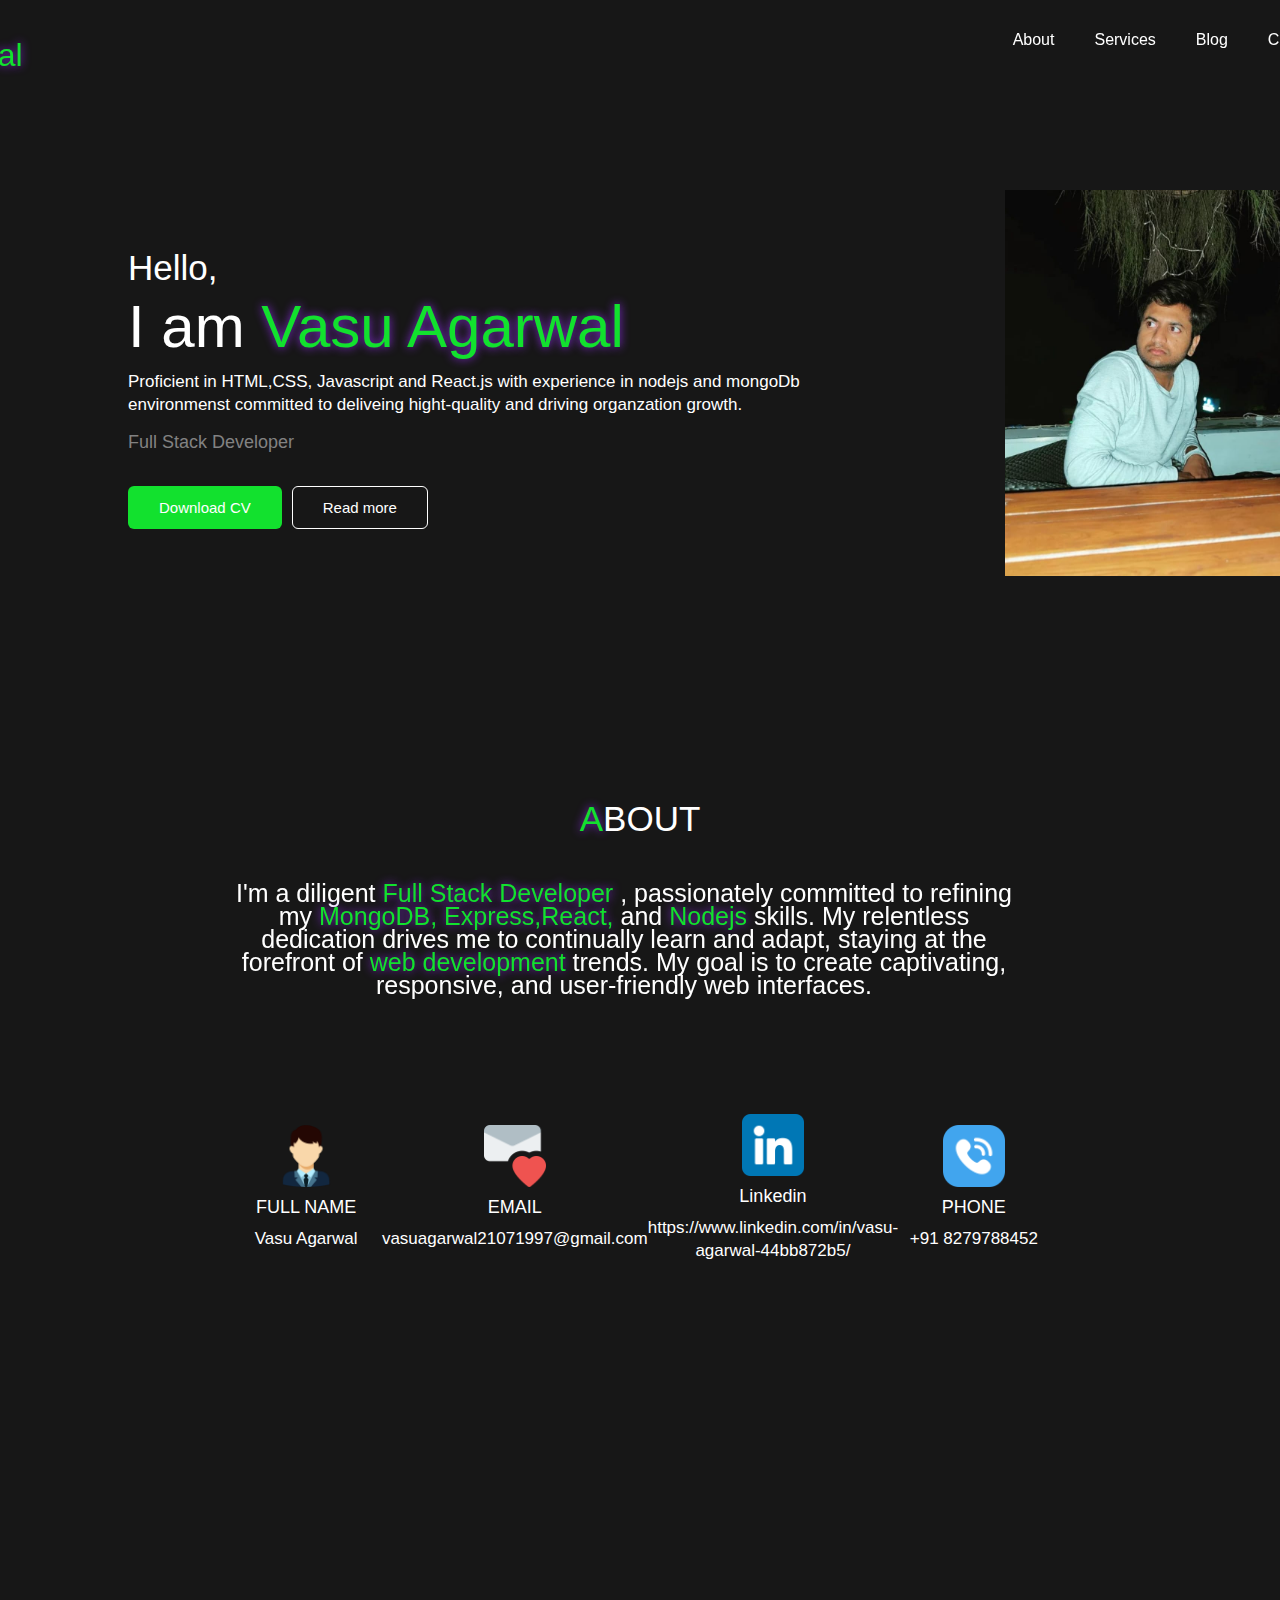
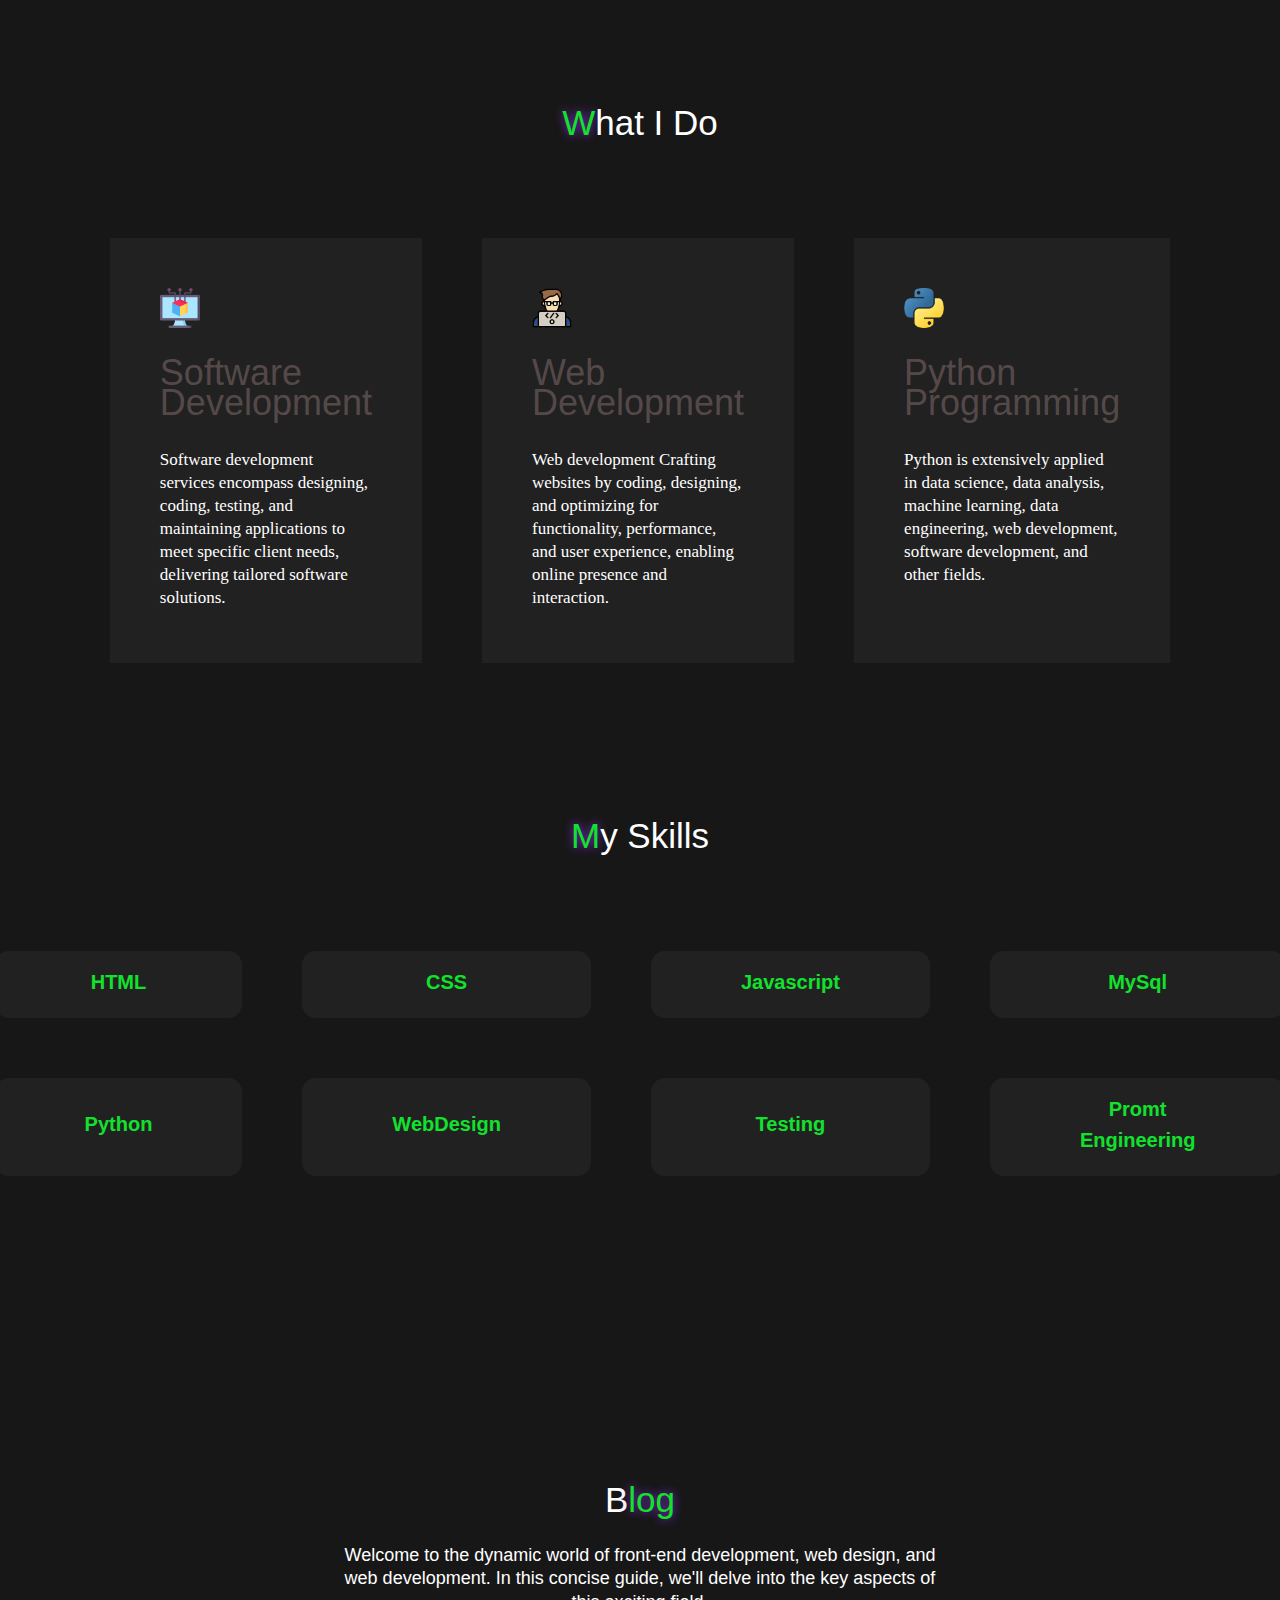
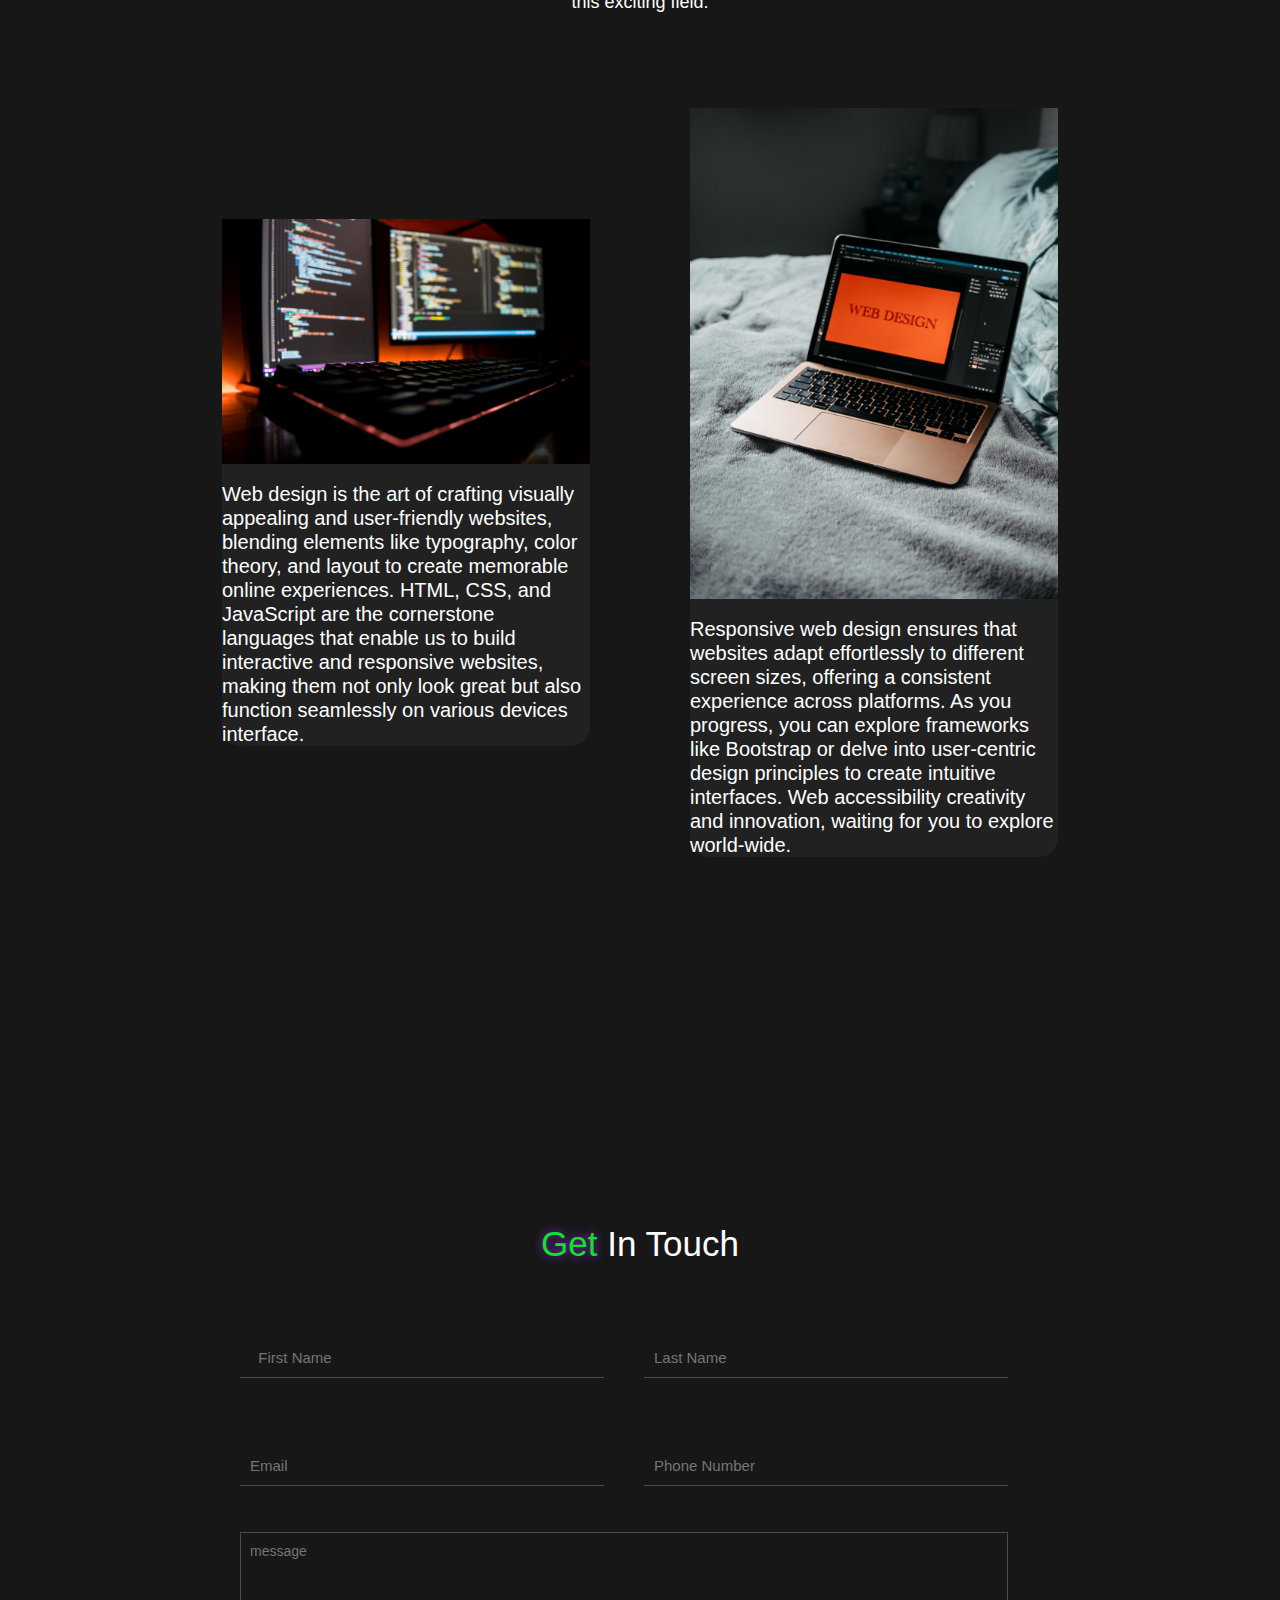
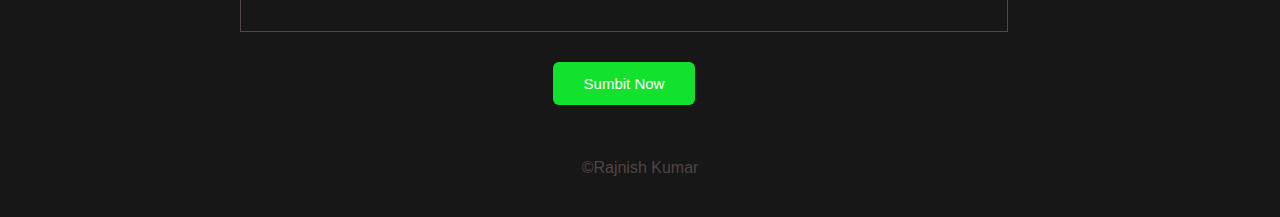
==== level1/task2/portfolio.html @ 6e30e871 "initial changes" ====
<!DOCTYPE html>
<html lang="en">

<head>
    <meta charset="UTF-8">
    <meta name="viewport" content="width=device-width, initial-scale=1.0">
    <link rel="stylesheet" href="app.css">
    <link rel="stylesheet" href="https://cdnjs.cloudflare.com/ajax/libs/font-awesome/6.4.2/css/all.min.css"/>
    <title>Portfolio</title>


</head>

<body>
    <nav>
        <div class="container nav-container">
            <a href="" class="logo">
                <h2 style="margin-left: 50px;">Vasu<span> Agarwal</span></h2>
            </a>
            <ul>
                <li><a href="#About">About </a></li>
                <li><a href="#Services">Services</a></li>
                <li><a href="#Blog">Blog</a></li>
                <li><a href="#Contact">Contact </a></li>

            </ul>
        </div>
    </nav>
    <header>
        <div class="header-container container">
            <div class="header-left">
                <h1>
                    Hello,

                    <p class="name"> I am <span>Vasu Agarwal</span></p>
                </h1>
                <p>Proficient in HTML,CSS, Javascript and React.js with
                    experience in nodejs and mongoDb<br> environmenst
                    committed to deliveing hight-quality and driving organzation growth.
                </p>

                <h5>Full Stack Developer</h5>
                <br>
                <div class="header-action-aria">
                    <a href="cv.pdf" download class="btn btn-primary">Download CV</a>
                    <a href="" class="btn">Read more</a>
                </div>
            </div>
            <div class="header-right">
                <img src="pic22.jpeg" alt="">
            </div>
    </header>

    <section id="About">
        <h1><span>A</span>BOUT</h1>
        <div class="container about-container">
            <p>I'm a diligent <span>Full Stack Developer </span>, passionately committed to refining my <span> MongoDB, Express,React,
                </span> and <span> Nodejs </span> skills. My
                relentless dedication drives me to continually learn and adapt, staying at the forefront of <span>web
                    development</span> trends. My goal is to create captivating, responsive, and user-friendly web
                interfaces.</p>
        </div>
        <div class="about-content">
            <article class="about-article">
                <img src="man.png" alt="">
                <h5>FULL NAME</h5>
                <p>Vasu Agarwal</p>

            </article>
            <article class="about-article">
                <img src="email.png" alt="">
                <h5>EMAIL</h5>
                <p>vasuagarwal21071997@gmail.com </p>

            </article>
            <article class="about-article">
                <img src="linkedin.png" alt="">
                <h5>Linkedin</h5>
                <p>https://www.linkedin.com/in/vasu-agarwal-44bb872b5/</p>

            </article>
            <article class="about-article">
                <img src="telephone-call.png" alt="">
                <h5>PHONE </h5>
                <p>+91 8279788452</p>

            </article>
        </div>
    </section>


    <section id="Services">
        <h1><span>W</span>hat I Do</h1>

        <div class="container services-container">
            <article class="services-article">
                <img src="software.png" alt="">
                <h2>Software Development</h2>
                <p>Software development services encompass designing, coding, testing, and maintaining applications to
                    meet specific client needs, delivering tailored software solutions.</p>
            </article>
            <article class="services-article">
                <img src="coding.png" alt="">
                <h2>Web
                    Development</h2>
                <p>Web development

                    Crafting websites by coding, designing, and optimizing for functionality, performance, and user
                    experience, enabling online presence and interaction.</p>
            </article>
            <article class="services-article">
                <img src="python.png" alt="">
                <h2>Python Programming</h2>
                <p>

                 Python is extensively applied in data science, data analysis, machine learning, data engineering, web development, software development, and other fields.</p>
            </article>
        </div>
    </section>

    <section id="skills">
        <h1> <span>M</span>y Skills</h1>
        <div class="container skills-container">
            <article class="skill-article">

                <h4>HTML </h4>
            </article>
            <article class="skill-article">

                <h4>CSS</h4>
            </article>
            <article class="skill-article">

                <h4>Javascript</h4>
            </article>
            <article class="skill-article">

                <h4>MySql</h4>
            </article>
            <article class="skill-article">

                <h4>Python</h4>
            </article>
            <article class="skill-article">

                <h4>WebDesign</h4>
            </article>
            <article class="skill-article">

                <h4>Testing</h4>
            </article>
            <article class="skill-article">

                <h4>Promt Engineering</h4>
            </article>

        </div>
    </section>


    <section id="Blog">
        <div class="row">
            <div class="header">
                <h1>B<span>log</span></h1>
                <p>Welcome to the dynamic world of front-end development, web design, and web development. In this
                    concise guide, we'll delve into the key aspects of this exciting field.</p>
            </div>
            <div class="content">
                <div class="card">

                    <img src="web design (1).jpg" alt="">
                    <br>
                    <p>
                        Web design is the art of crafting visually appealing and user-friendly websites, blending
                        elements like typography, color theory, and layout to create memorable online experiences. HTML,
                        CSS, and JavaScript are the cornerstone languages that enable us to build interactive and
                        responsive websites, making them not only look great but also function seamlessly on various
                        devices interface.

                    </p>
                </div>
                <div class="card">

                    <img src="web design (2).jpg" alt="">
                    <br>
                    <p>
                        Responsive web design ensures that websites adapt effortlessly to different screen sizes,
                        offering a consistent experience across platforms. As you progress, you can explore frameworks
                        like Bootstrap or delve into user-centric design principles to create intuitive interfaces. Web
                        accessibility creativity and innovation, waiting for you to explore world-wide.

                    </p>
                </div>
            </div>
        </div>
    </section>
    <section id="Contact">
        <h1> <span>Get</span> In Touch</h1>
        <div class="contatact-container container">
            <form>
                <div class="form-top">
                    <input type="text" placeholder="  First Name" required>
                    <input type="text" placeholder="Last Name" required>
                    <input type="email" placeholder="Email" required>
                    <input type="number" placeholder="Phone Number" required>

                </div>
                <div class="form-bottom">
                    <textarea name="message" placeholder="message"></textarea>
                    <button type="submit" class="btn btn-primary">Sumbit Now</button>
                </div>
            </form>
        </div>
    </section>
    <footer>
        &copy;Rajnish Kumar

    </footer>
    <script src="script.js"></script>

</body>
</html>
---- level1/task2/app.css ----
* {
    margin: 0;
    padding: 0;
    box-sizing: border-box;
    text-decoration: none;
    list-style: none;
    font-family: 'Trebuchet MS', 'Lucida Sans Unicode', 'Lucida Grande', 'Lucida Sans', Arial, sans-serif;
    outline: none;
}
:root{
    --color-white:#ffffff;
    --color-light:#828282;
    --color-primary:#12e12e;
    --color-dark:#212121;
    --color-border:#7e686895;
    --color-bg:#171717;

}
body{
    background: var(--color-bg);
    color: var(--color-white);
}
  h1{
    font-size: 35px;
    font-weight: 400;
    color: white;
    line-height: 30px;
    margin: 1rem 0;
    
    
 }
h2{
    font-size: 36px;
    font-weight: 500;
    line-height: 30px;
    color:var(--color-border);

}
h4{
    font-size: 20px;
    font-weight: 600;
    line-height: 31px;
    color:var(--color-primary);

}
h5{
    font-size: 18px;
    font-weight: 500;
    line-height: 20px;
    color:white;

}
p{
    color:var(--color-white);
    font-size: 17px;
    line-height: 23px;
}
.btn{
    
    display: inline-block;
    width: fit-content;
    border: 1px solid white;
    padding: 12px 30px;
    font-size: 15px;
    font-weight: 500;
    transition: .4s ease;
    color:#ffff;
    border-radius: 6px;
}
.btn:hover{
    background: white;
    color: var(--color-bg);
    border-color:transparent ;
}
.btn-primary{
    background: var(--color-primary);
    border-color: transparent;
    
}
.container{
    max-width: 160px;
    width: 90%;
    margin: 0 auto;
    
}
nav{
    height: 5rem;
    width: 100%;
    position:fixed ;
    top:0;
    right: 0;
    
}
.nav-container  {
  
  height: 100%;
  justify-content: center;
  align-items: center;
  display: flex;

}

ul {
    display: block;
    list-style-type: disc;
    margin-block-start: 1em;
    margin-block-end: 1em;
    margin-inline-start: 950px;
    margin-inline-end:100px;
    padding-inline-start: 40px;
    
}
.logo h2{
    color: white;
    font-size: 32px;
}
.nav-container ul{
    display: flex;
    align-items: center;
    gap:40px;
}
.nav-container ul li a{
    color: #ffffff;
    font-size: 16px;
    font-weight: 400;
    transition: .4s ease;
    
}
.nav-container ul li a:hover{
    color:var(--color-primary);
}
span{
     
    color: var(--color-primary);
    text-shadow:0 0 10px blueviolet;
    
}
header{
    margin-top: 190px;
    

    
}


.header-container{
    display: grid;
    grid-template-columns: 548% 120%;
    align-items: center;
    margin-left: 10%;
}
img{
    width: 170%;
    display: block;
    
    
}
.header-container p{
    width: 90%;
    margin: 2rem 0 1rem;
    font-style:normal;
}
.name{
    width: 50px;
    font-size: 60px;
    font-weight: 500;
}
.header-container h5{
    margin: 1rem 0;
    color: var(--color-light);
}
.header-action-aria{
    display: flex;
    gap: 10px;
    align-items: center;
}
#About{
    padding-top:70px;
}
section>h1{
    text-align: center;
    margin-bottom: 44px;
    margin-top: 158px;
}
.about-container p{
    
    margin: 4px auto;
    width: 62%;
    position: absolute;
    margin-left: -26%;
    font-style:normal;
    font-weight: 55px;
    text-align: center;
    font-size: 25px;

    
}
    
    

.about-content{
margin-top: 600%;
display: grid;
margin: 280px 18%;
grid-template-columns: repeat(4,1fr);
justify-content: center;
align-items: center;



}
.about-article{
    display: flex;
    justify-content: center;
    align-items: center;
    flex-direction: column;
    margin: auto;
    gap: 10px;
    text-align: center;
}
.about-article img{
    width: 62px;
}
#Services{
    padding-top: 8px;
    
}

.services-container{
    display: grid;
    grid-template-columns: repeat(3,1fr);
    gap:60px;
    margin-top: 100px;
   justify-content: center;
}
.services-article{
    background: var(--color-dark);
    display: flex;
    flex-direction: column;
    gap: 30px;
    padding: 50px;
    border-bottom: 4px solid transparent;
}
.services-article:hover{
    border-color: var(--color-primary);
}
.services-article img{
    width: 40px;
}
.services-article p{
    font-family:'Times New Roman', Times, serif;
}









#skills{
    padding-top: -1px;
    
}

.skills-container{
    display: grid;
    grid-template-columns: repeat(4,1fr);
    gap:60px;
    margin-top: 100px;
   justify-content: center;
   text-align: center;

}
.skill-article{
    background: var(--color-dark);
    display: flex;
    flex-direction: column;
    text-align: center;
    justify-content: center;
    padding:16px 90px;
    border-radius: 14px;
    
    border-bottom: 4px solid transparent;
}
.skill-article:hover{
    border-color: var(--color-primary);
    
}

#Blog .row{
    width: 80%;
    margin: auto;
}
#Blog .row .header{
    width: 60%;
    text-align: center;
    margin: auto;
}
#Blog .row .header h1{
   padding-top: 280px;
   gap: 19px;
}
 .header h1{
  margin:29px ;
}
#Blog .row .header p{
    margin-top: 15px;
    font-size: 18px;
    line-height: 1.3;
}
.content .card img{
    width: 100% ;
    height: auto;
}
.content .card p{
    font-size: 20px;
    line-height: 1.2;
}
.content{
 display: flex;
  align-items:center;
  justify-content:space-between;
  margin: 44px;
  
}
.content .card{
    flex: 2;
    margin: 50px 50px;
    box-shadow: 0px  4px 0px rgba(0,0,0,0,1);
    background-color: #212121;
    border-radius: 19px;
}


#Contact{
    padding-top: 120px;
}
.contatact-container{
    margin-top: 80px;
}
form{
    width: 60%;
    margin: 0 auto;
    position: absolute;
    margin-left: -25%;
}
.form-top{
    display: grid;
    grid-template-columns: 1fr 1fr;
    gap:40px
}
form input{
    padding: 10px;
    background: transparent;
    margin-bottom: 30px;
    color: var(--color-light);
    border: none;
    box-shadow: 0 1px 0 0 var(--color-border);
    transition: .4s ease;
    font-size: 15px;
    line-height: 18px;
    font-weight: 500;
}
form input:focus{
    border-bottom: 1px solid blueviolet;
    color:var(--color-primary);
    box-shadow: none;
}
.form-bottom{
    display: flex;
    flex-direction: column;
    gap: 30px;
    align-items: center;
}
.form-bottom textarea{
    width: 100%;
    padding: 9px;
    height: 100px;
    background: transparent;
    resize: none;
    font-size: 14px;
    line-height: 18px;
    font-weight: 500;
    margin-top: 17px;
    border: 1px solid var(--color-border);
    color: var(--color-primary);
}
.form-bottom textarea :focus{
border-bottom: 1px solid blueviolet;
}

footer{
    margin-top:500px ;
    margin-bottom: 40px ;
    text-align: center;
    color:var(--color-border);
}
.naWinScroll{
    background: var(--color-dark);
    box-shadow: 0 0.1rem rgba(0,0,0,0,7);
}
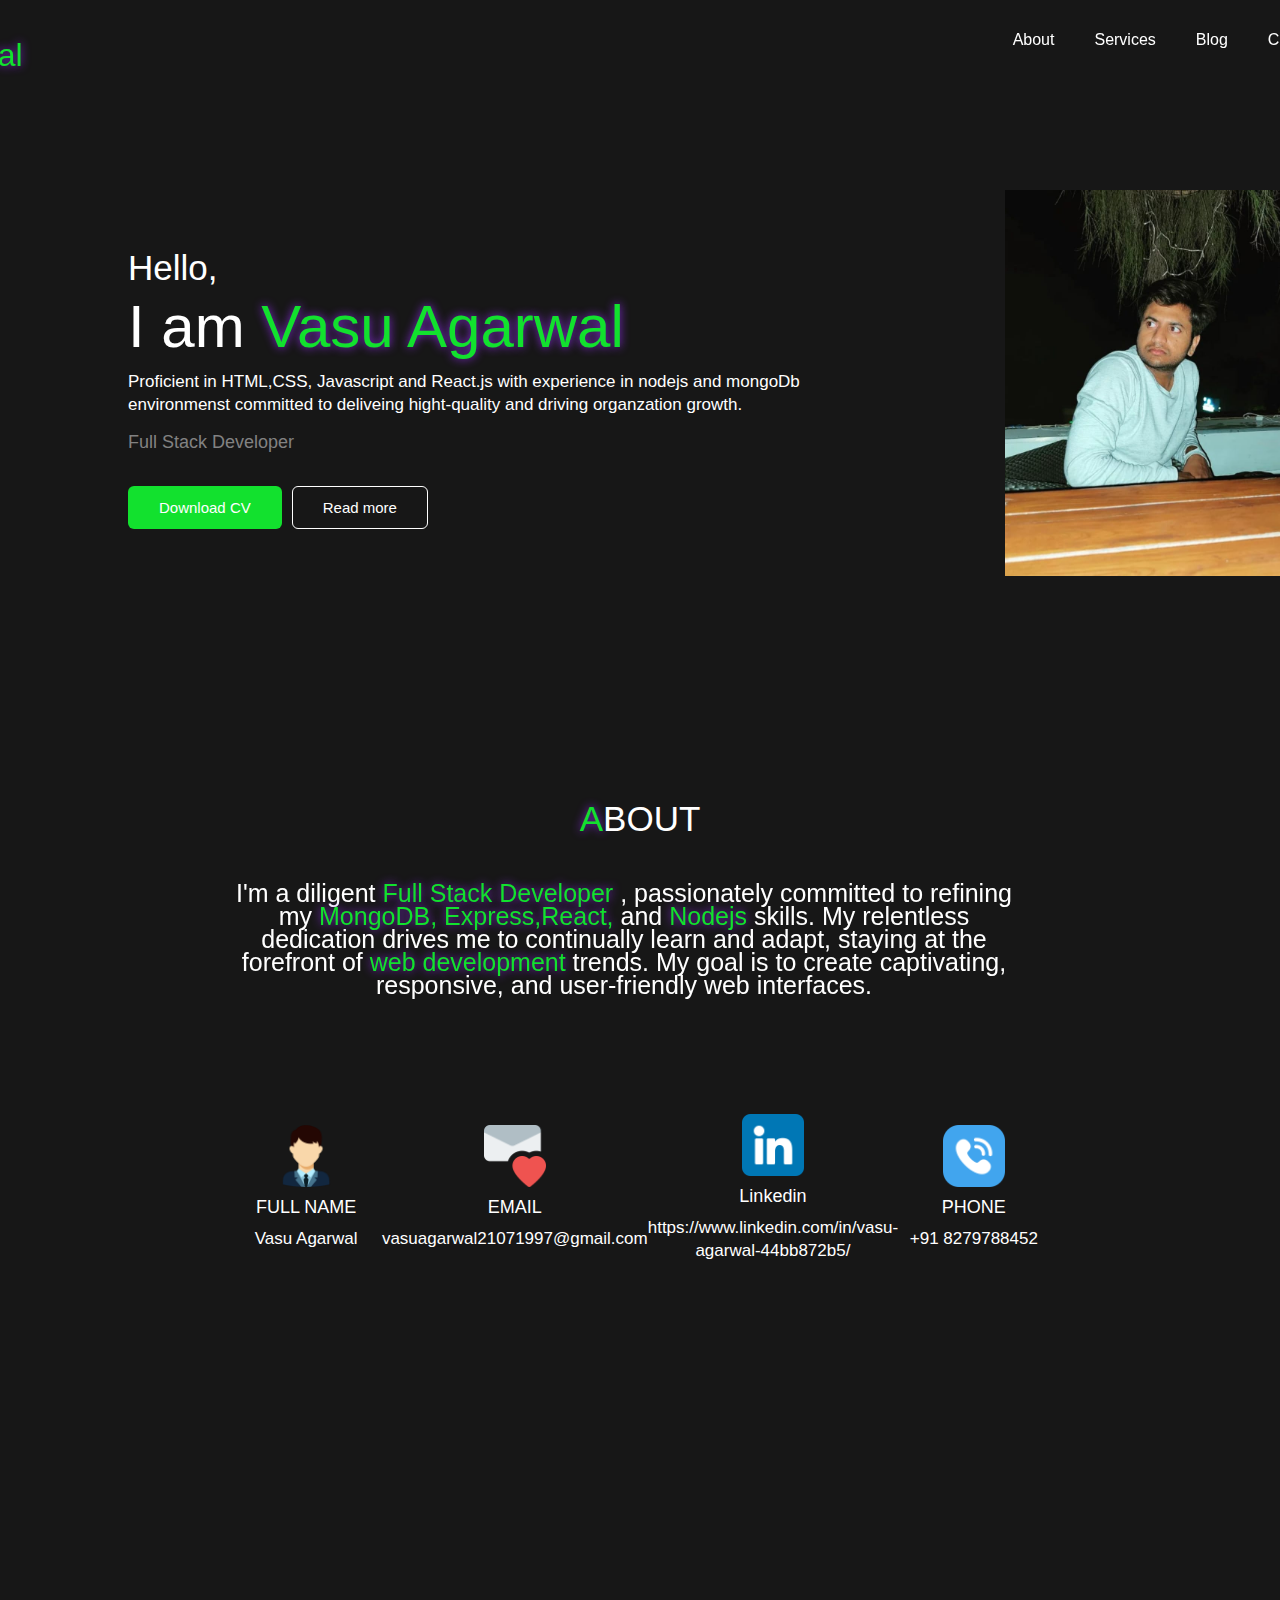
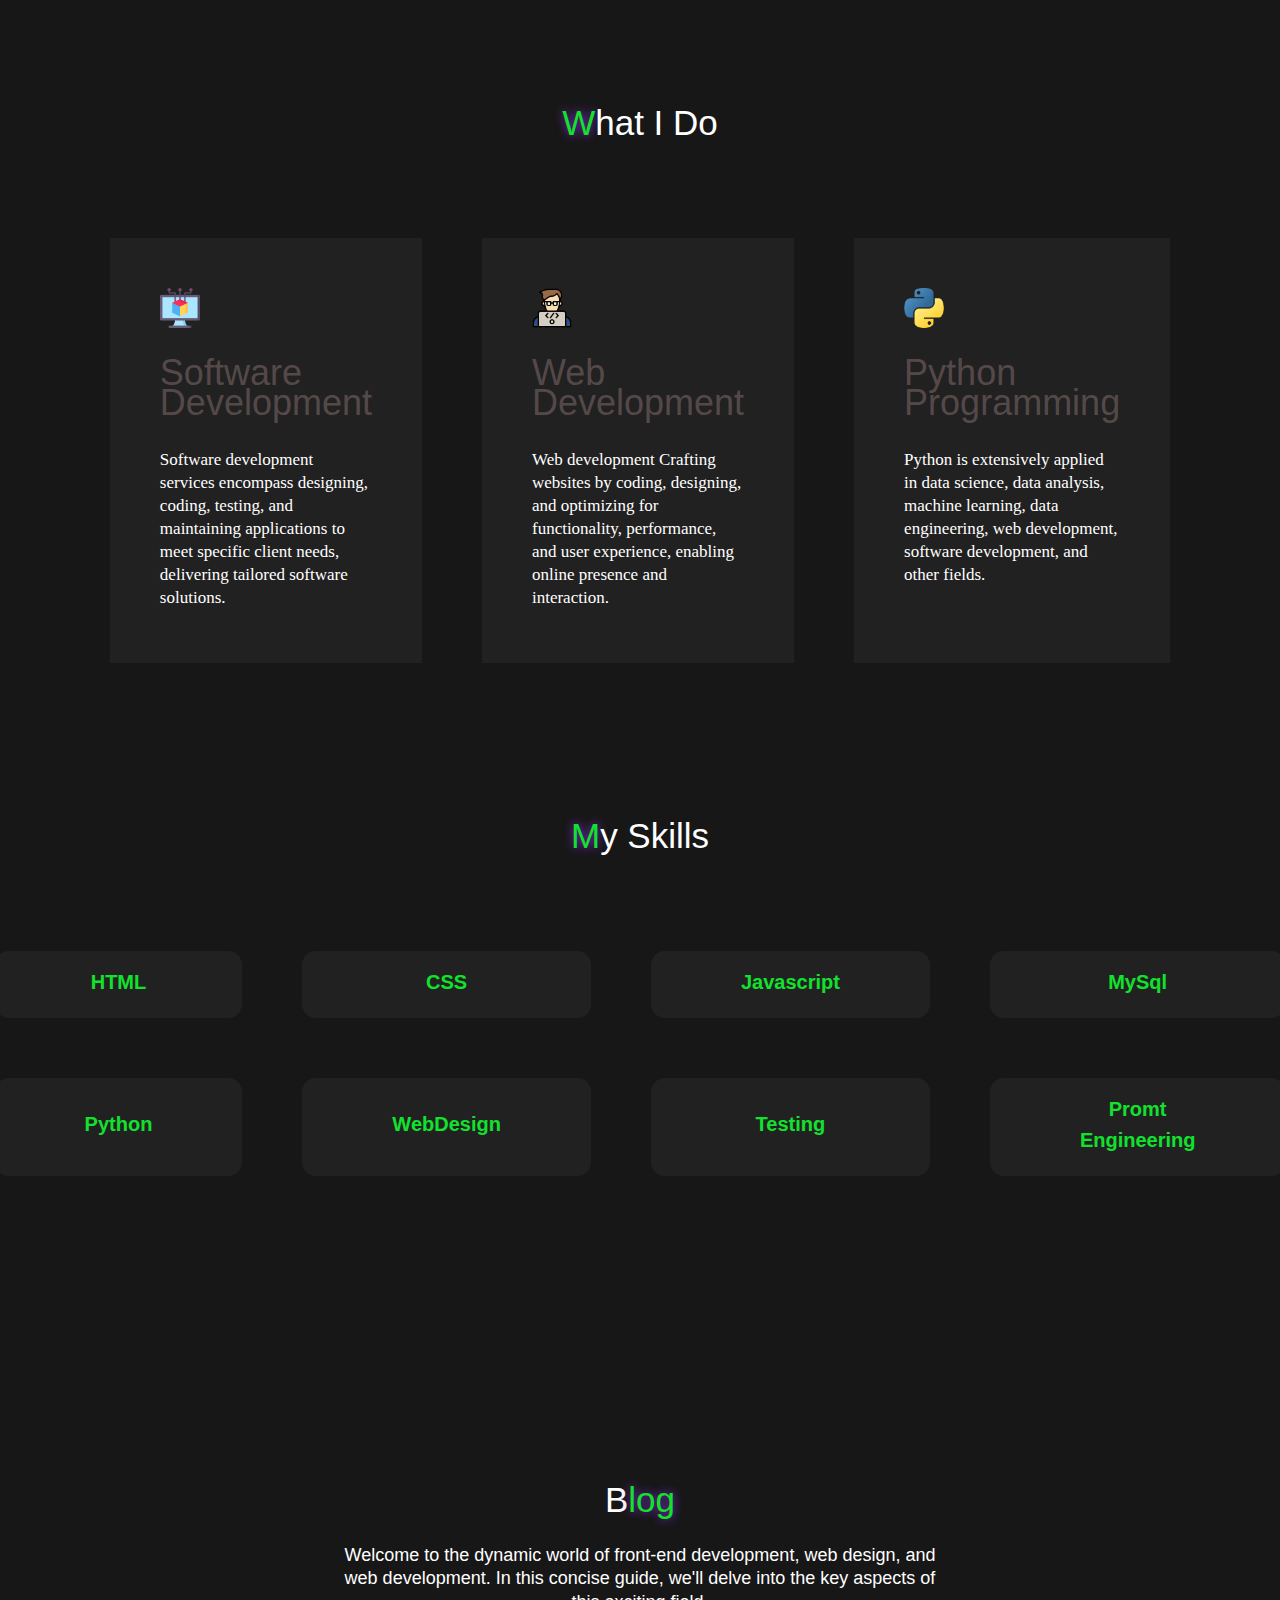
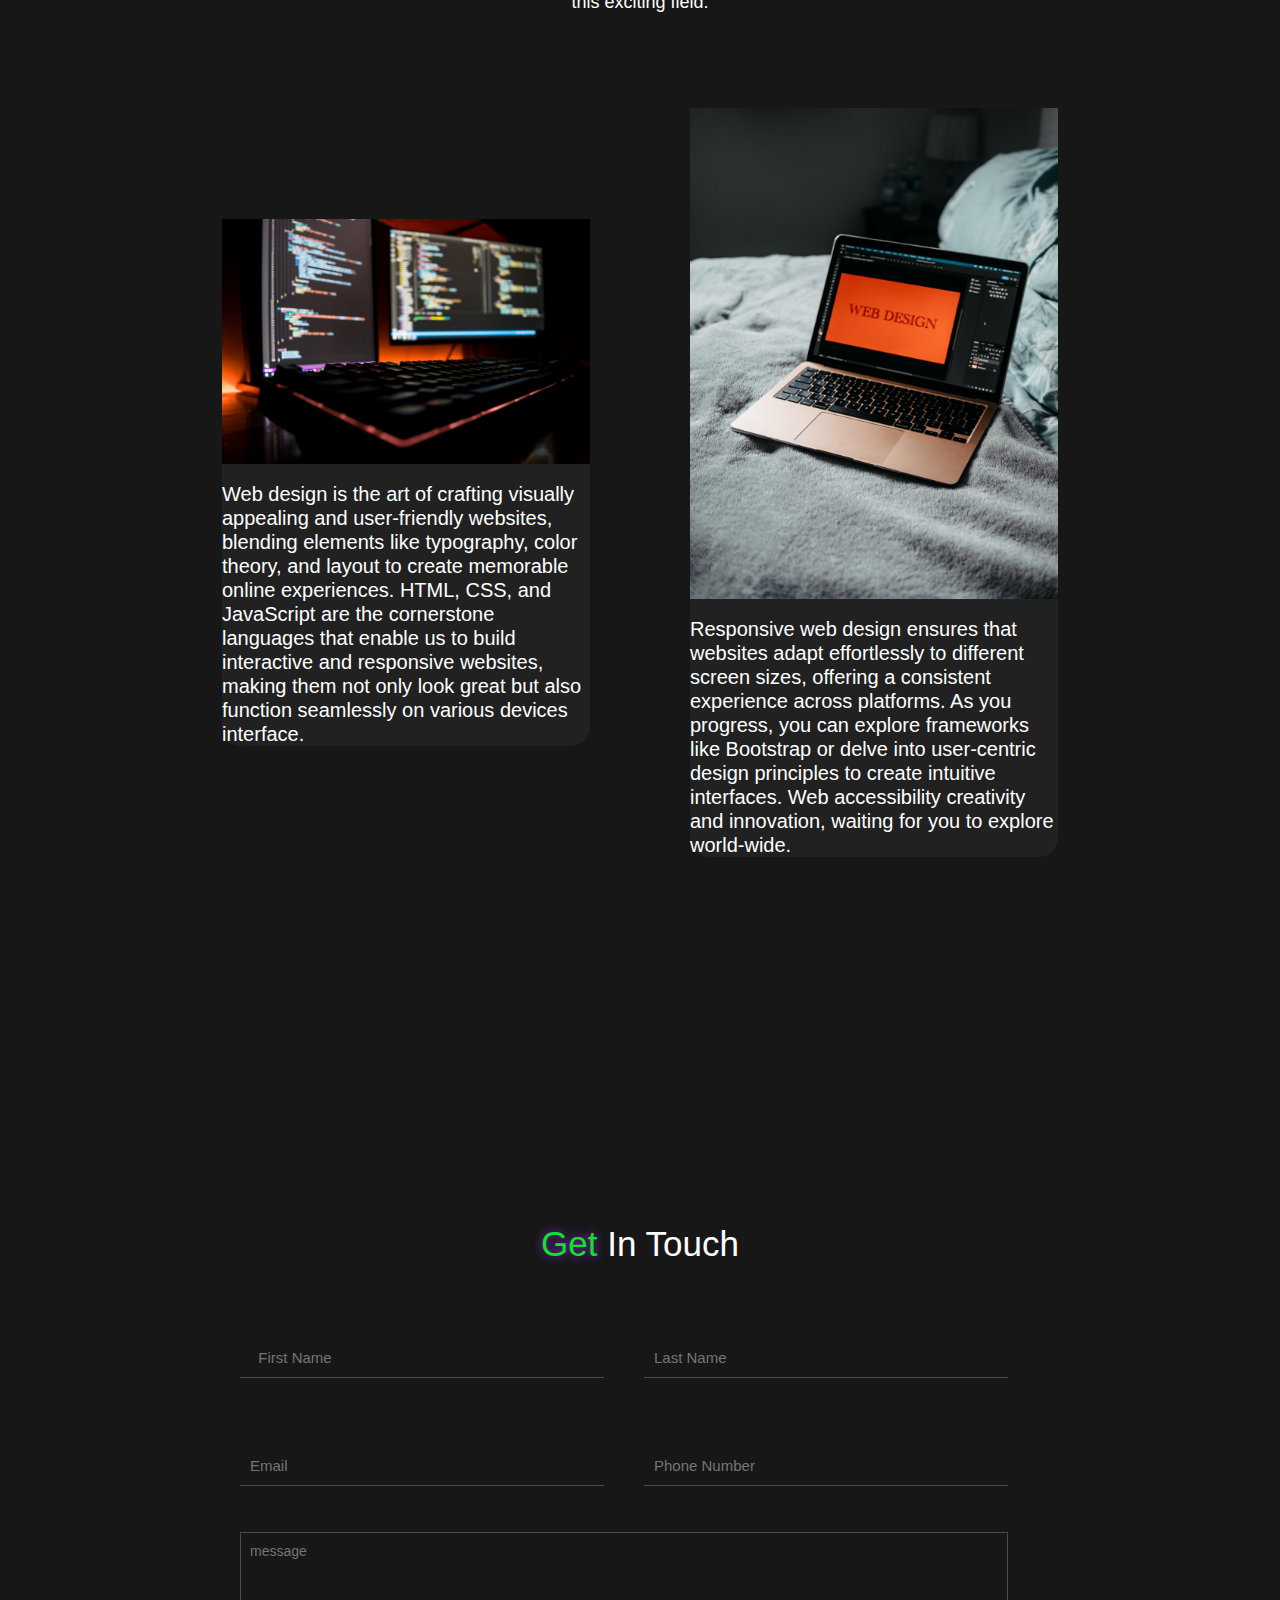
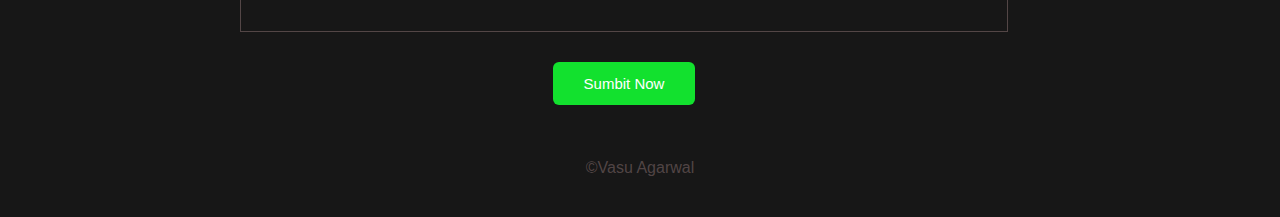
==== commit 96c4fd8b: "add content" ====
--- a/level1/task2/portfolio.html
+++ b/level1/task2/portfolio.html
@@ -213,7 +213,7 @@
         </div>
     </section>
     <footer>
-        &copy;Rajnish Kumar
+        &copy;Vasu Agarwal
 
     </footer>
     <script src="script.js"></script>
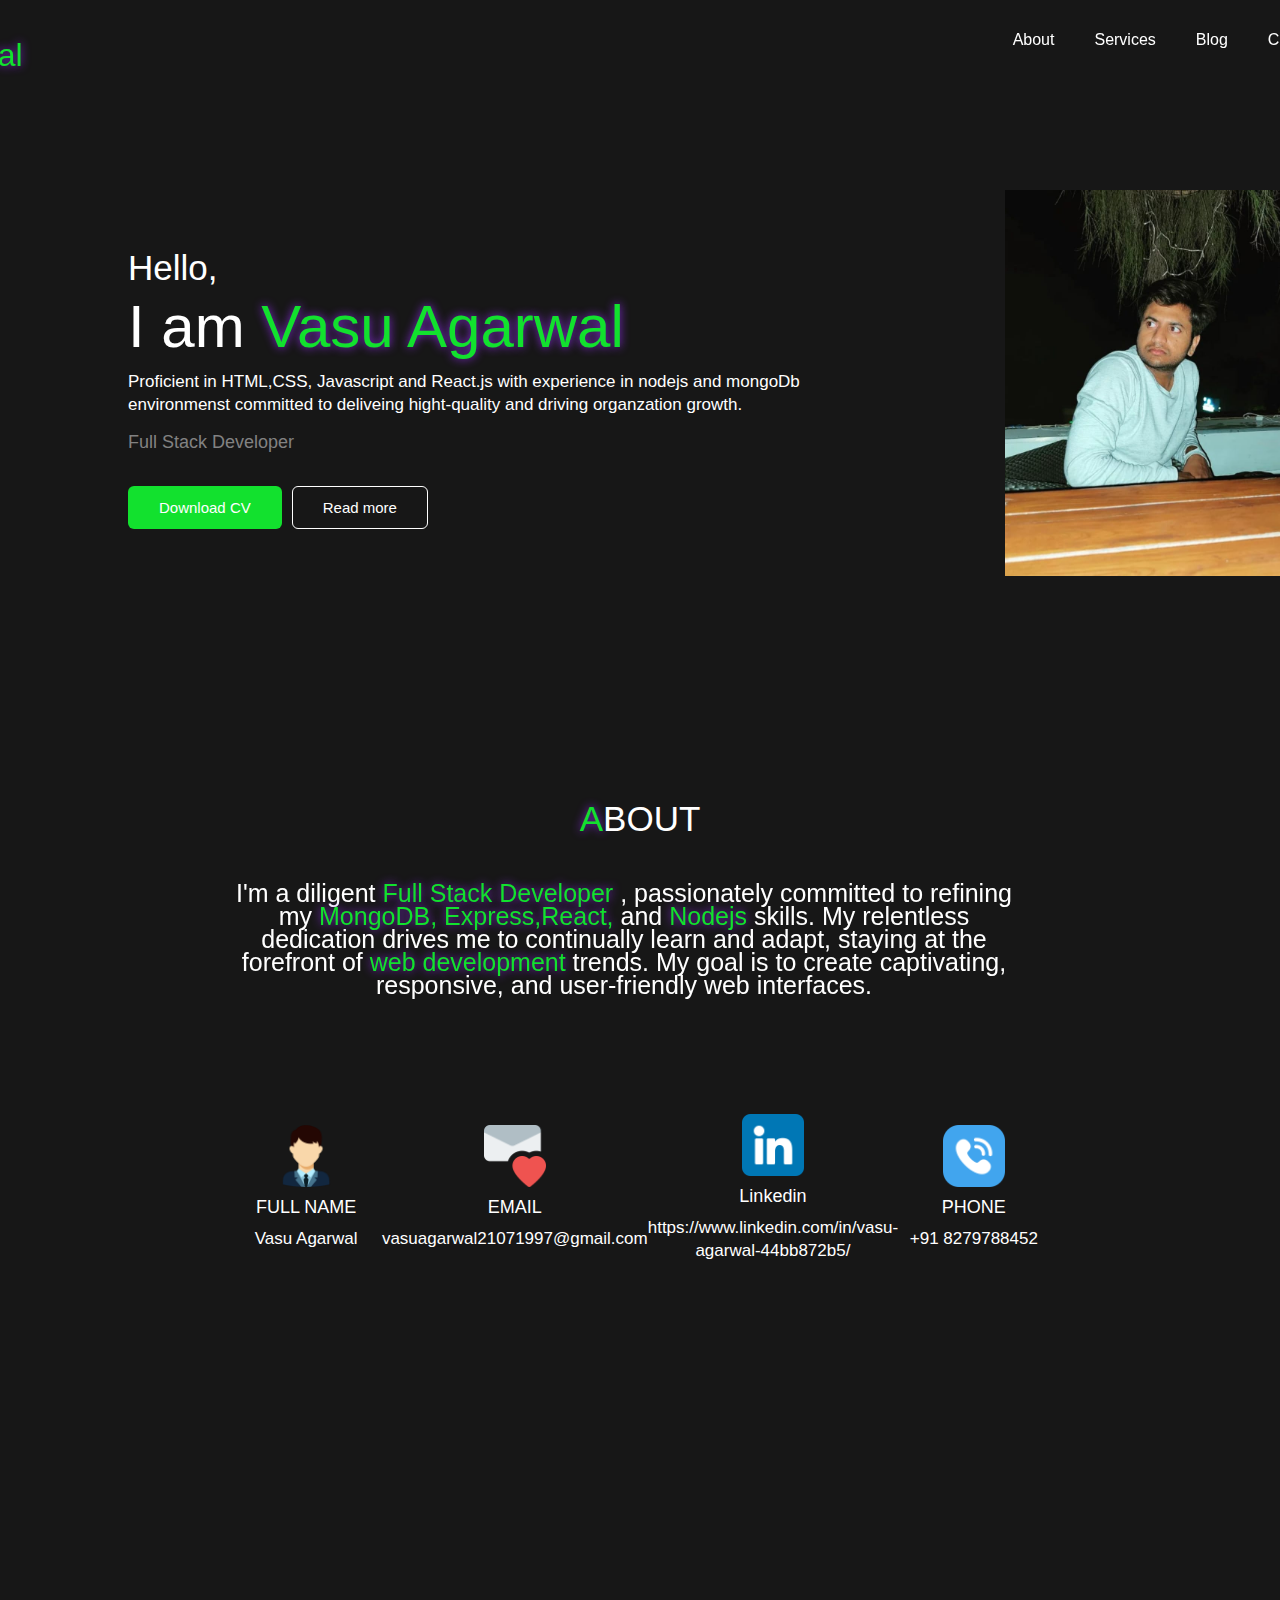
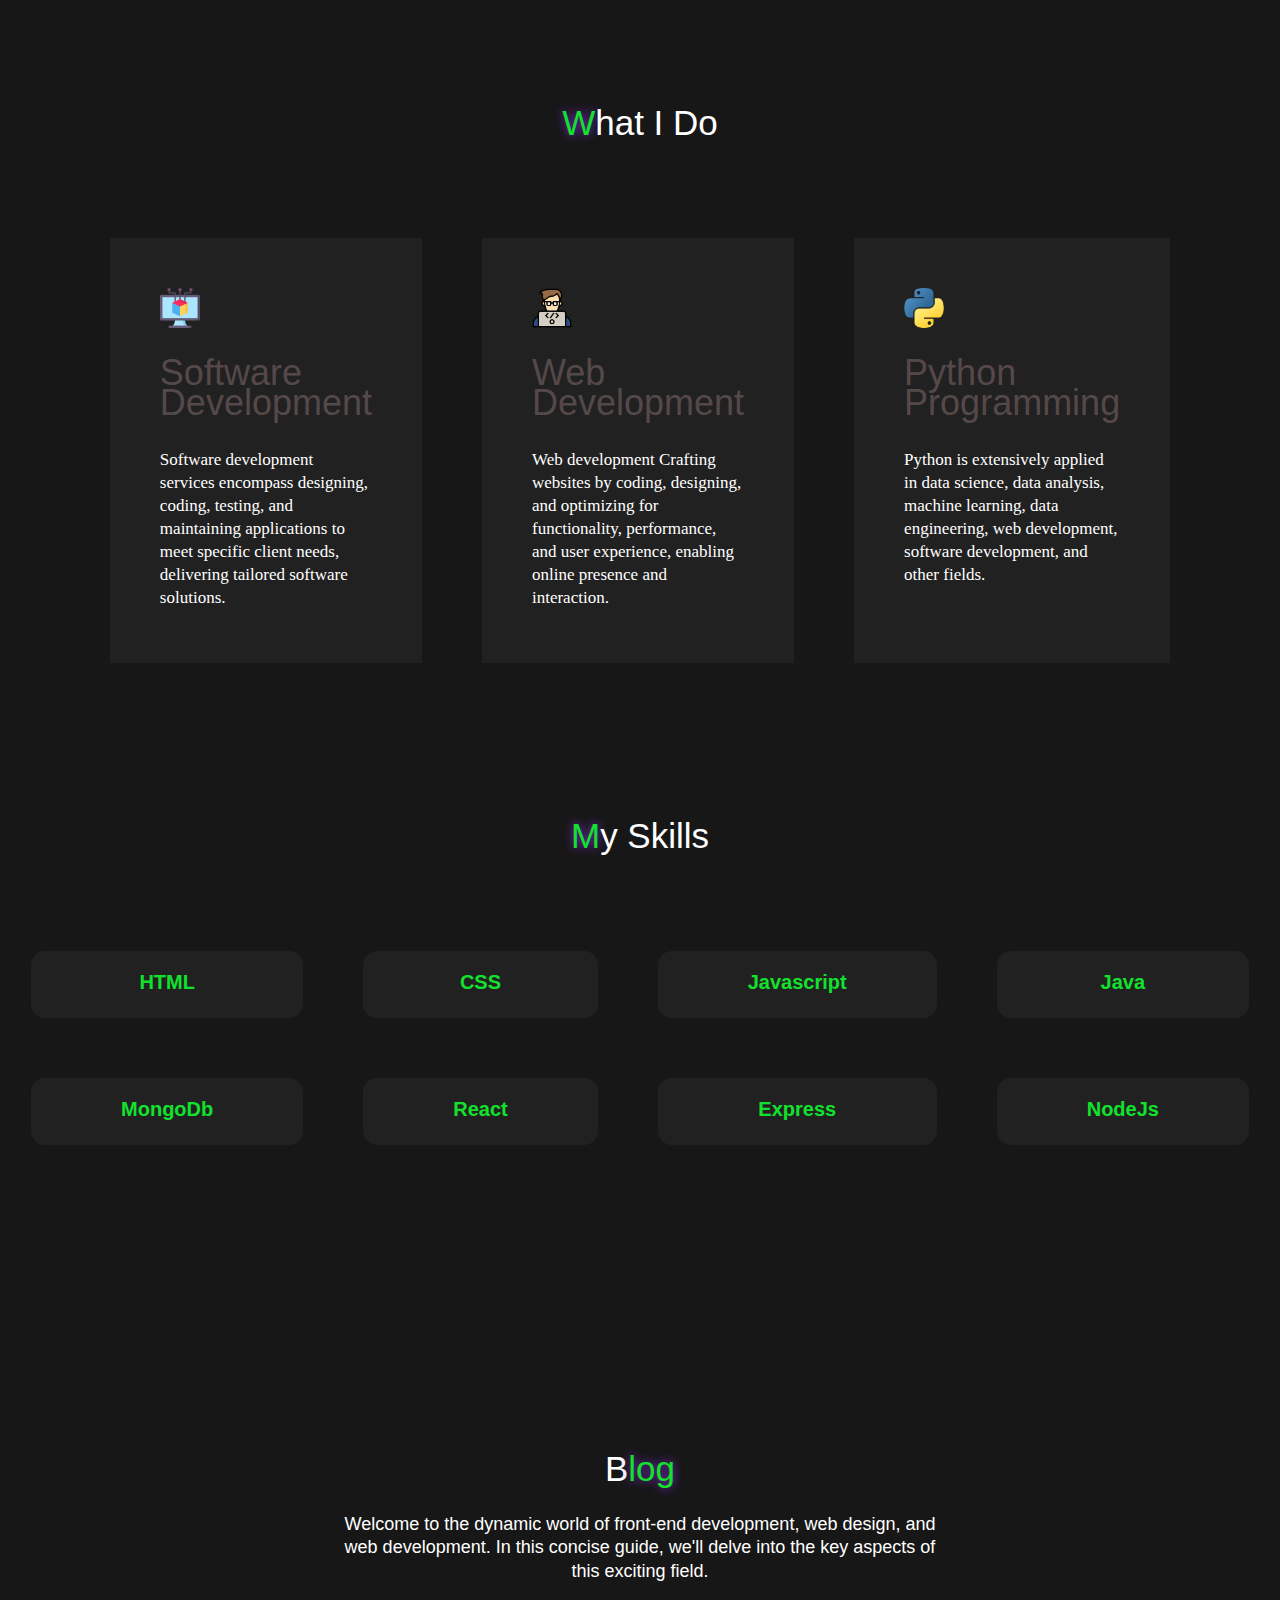
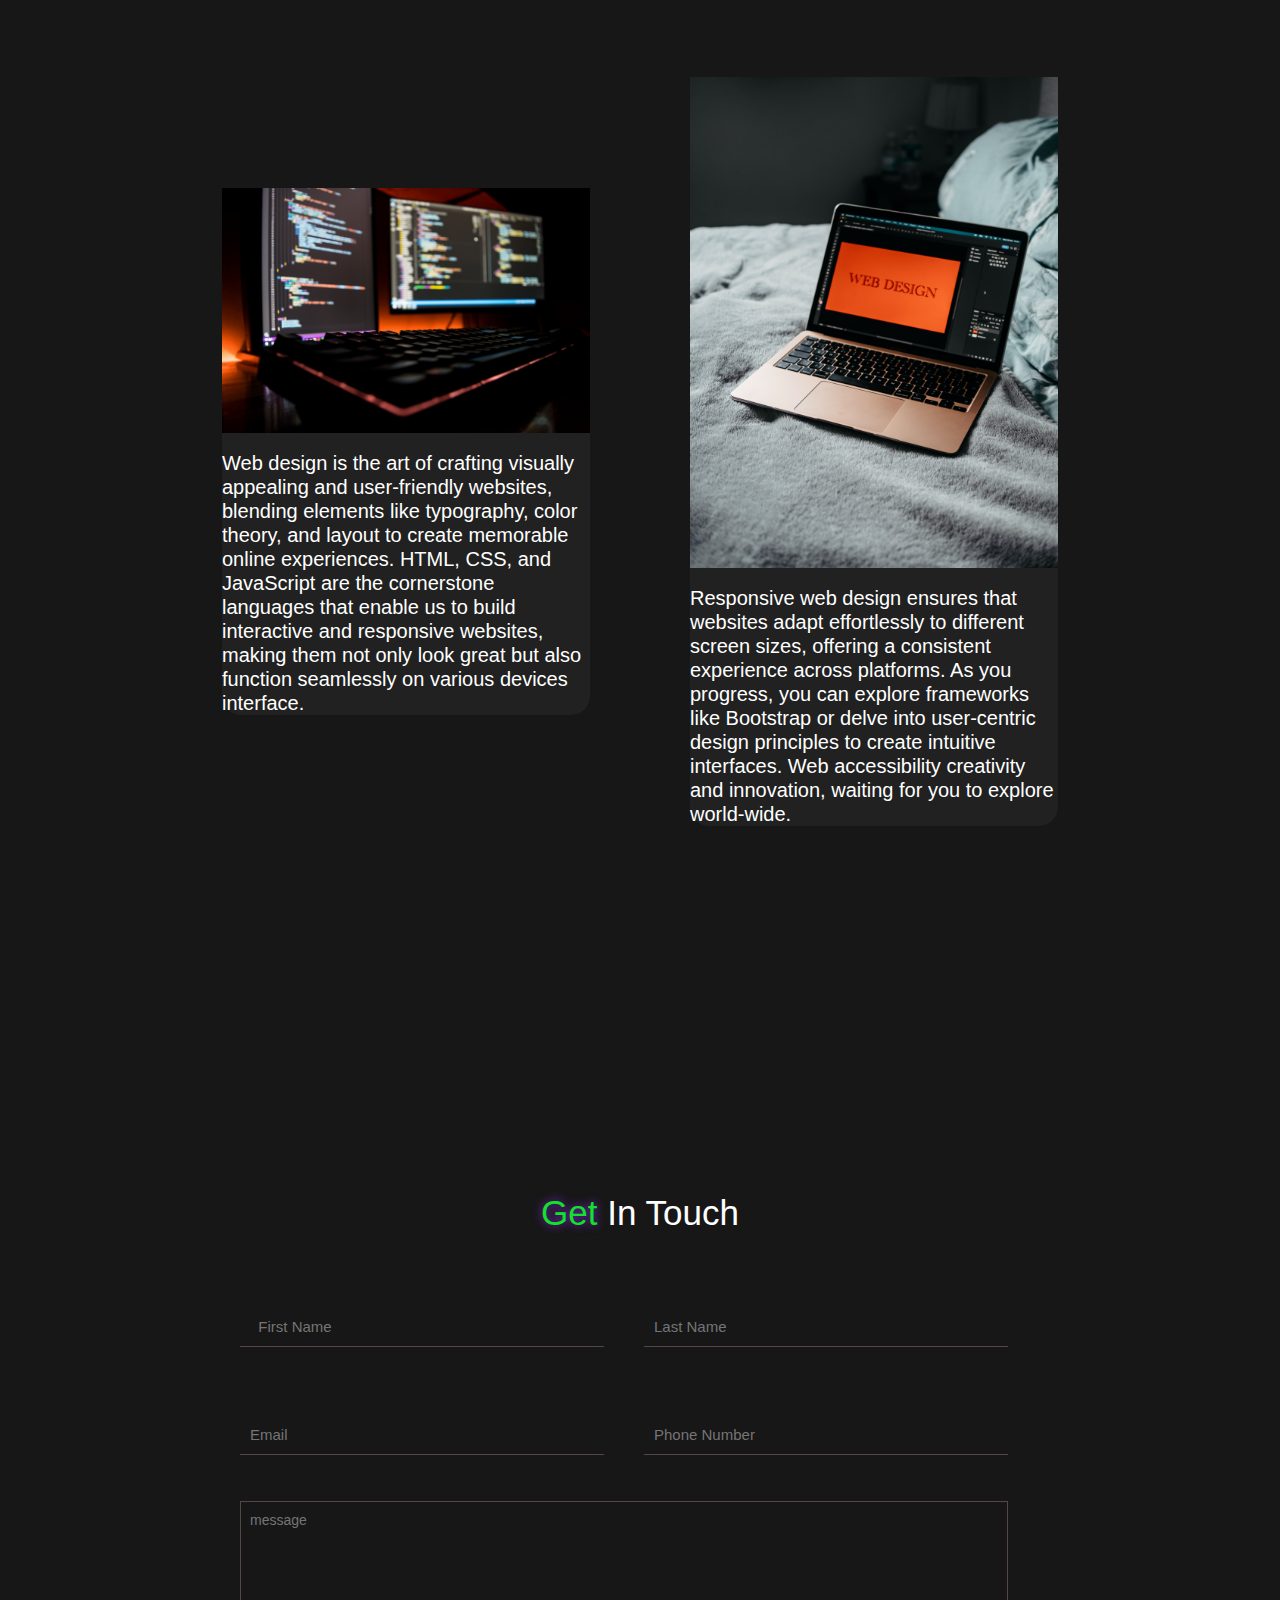
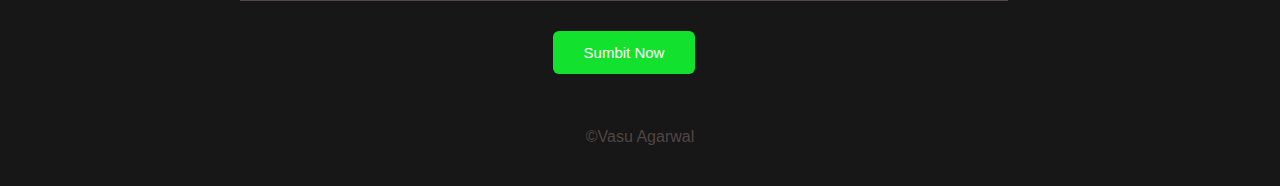
==== commit 06b26cd2: "add changes" ====
--- a/level1/task2/portfolio.html
+++ b/level1/task2/portfolio.html
@@ -135,23 +135,23 @@
             </article>
             <article class="skill-article">
 
-                <h4>MySql</h4>
-            </article>
-            <article class="skill-article">
-
-                <h4>Python</h4>
-            </article>
-            <article class="skill-article">
-
-                <h4>WebDesign</h4>
-            </article>
-            <article class="skill-article">
-
-                <h4>Testing</h4>
-            </article>
-            <article class="skill-article">
-
-                <h4>Promt Engineering</h4>
+                <h4>Java</h4>
+            </article>
+            <article class="skill-article">
+
+                <h4>MongoDb</h4>
+            </article>
+            <article class="skill-article">
+
+                <h4>React</h4>
+            </article>
+            <article class="skill-article">
+
+                <h4>Express</h4>
+            </article>
+            <article class="skill-article">
+
+                <h4>NodeJs</h4>
             </article>
 
         </div>
